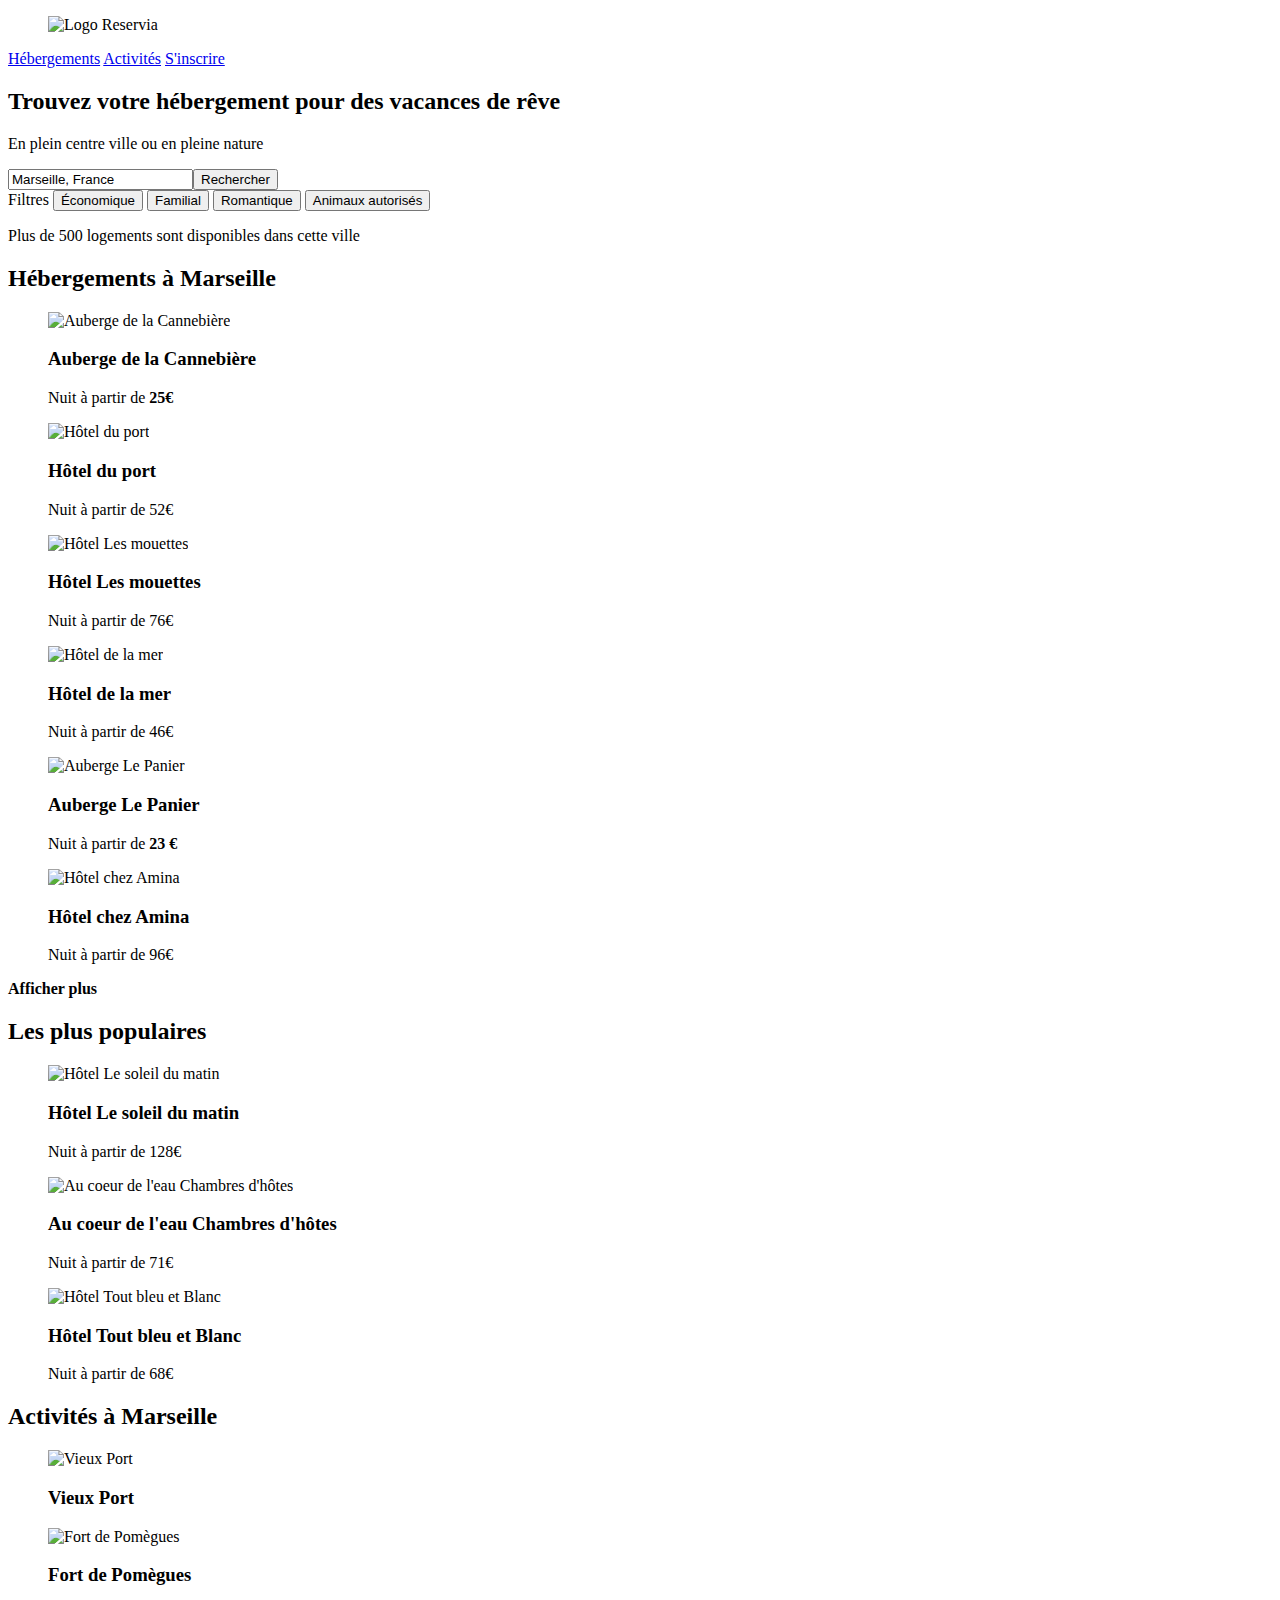
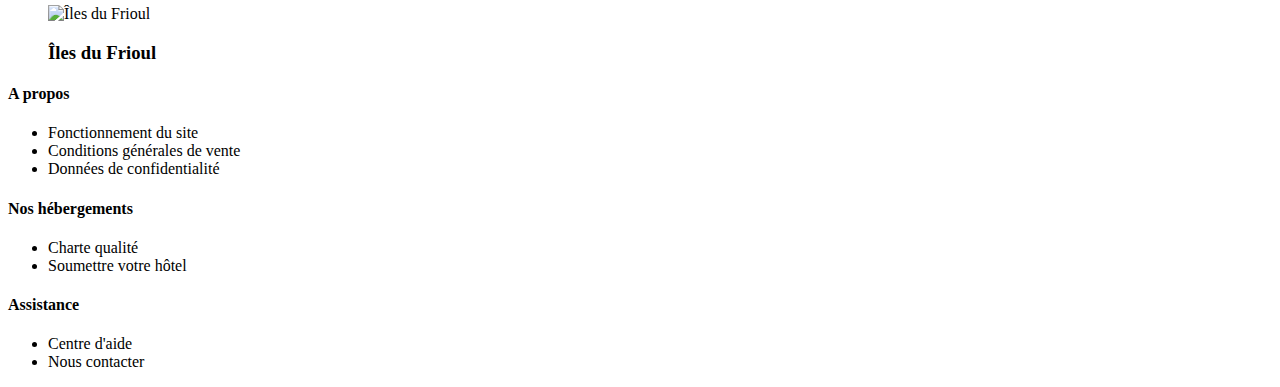
==== code/index.html @ 35206b0a "suite flexbox activites" ====
<!DOCTYPE html>
<html lang="fr">
  <head>
    <meta charset="UTF-8" />
    <meta name="viewport" content="width=device-width, initial-scale=1.0" />

    <link rel="stylesheet" href="/css/style.css" />
  

    <link rel="preconnect" href="https://fonts.gstatic.com" />
    <link href="https://fonts.googleapis.com/css2?family=Raleway&display=swap" rel="stylesheet" />

    <script src="https://kit.fontawesome.com/c84f4dddfd.js" crossorigin="anonymous"></script>

    <title>Reservia </title>
  </head>

  <body>
    <header>
      <figure>
        <img src="/images/logo/Reservia@3x.png" alt="Logo Reservia" />
      </figure>
      <nav>
        <a href="#hebergements">Hébergements</a>
        <a href="#activites">Activités</a>
        <a id="blue" href="#">S'inscrire</a>
      </nav>
    </header>

    <main>
      <section id="menu">
        <h2>Trouvez votre hébergement pour des vacances de rêve</h2>
        <p>En plein centre ville ou en pleine nature</p>
        <div id="recherche">
          <i id="black" class="fas fa-map-marker-alt"></i>
          <input
            type="text"
            name="lieu"
            id="lieu"
            value="Marseille, France"
          /><input type="button" value="Rechercher" />
        </div>

        <div>
          Filtres
          <button type="button">
            <i class="fas fa-money-bill-wave"></i> Économique
          </button>
          <button type="button"><i class="fas fa-child"></i> Familial</button>
          <button type="button"><i class="fas fa-heart"></i> Romantique</button>
          <button type="button">
            <i class="fas fa-paw"></i>Animaux autorisés
          </button>
        </div>

        <p>
          <i class="fas fa-info"></i> Plus de 500 logements sont disponibles
          dans cette ville
        </p>
      </section>

      <section id="hebergements">
        <div>
          <h2>Hébergements à Marseille</h2>

          <figure>
            <img
              src="/images/hebergements/4_small/marcus-loke-WQJvWU_HZFo-unsplash.jpg"
              alt="Auberge de la Cannebière"
            />
            <figcaption>
              <h3>Auberge de la Cannebière</h3>
              <p>Nuit à partir de <strong>25€</strong></p>
              <i class="fas fa-star"></i><i class="fas fa-star"></i
              ><i class="fas fa-star"></i><i class="fas fa-star"></i
              ><i class="fas fa-star grey" ></i>
            </figcaption>
          </figure>

          <figure>
            <img
              src="/images/hebergements/4_small/fred-kleber-gTbaxaVLvsg-unsplash.jpg"
              alt="Hôtel du port"
            />
            <figcaption>
              <h3>Hôtel du port</h3>
              <p>Nuit à partir de 52€</p>
              <i class="fas fa-star"></i><i class="fas fa-star"></i
              ><i class="fas fa-star"></i><i class="fas fa-star"></i
              ><i class="fas fa-star"></i>
            </figcaption>
          </figure>

          <figure>
            <img
              src="/images/hebergements/4_small/reisetopia-B8WIgxA_PFU-unsplash.jpg"
              alt="Hôtel Les mouettes"
            />
            <figcaption>
              <h3>Hôtel Les mouettes</h3>
              <p>Nuit à partir de 76€</p>
              <i class="fas fa-star"></i><i class="fas fa-star"></i
              ><i class="fas fa-star"></i><i class="fas fa-star"></i
              ><i class="fas fa-star grey"></i>
            </figcaption>
          </figure>

          <figure>
            <img
              src="/images/hebergements/4_small/annie-spratt-Eg1qcIitAuA-unsplash.jpg"
              alt="Hôtel de la mer"
            />
            <figcaption>
              <h3>Hôtel de la mer</h3>
              <p>Nuit à partir de 46€</p>
              <i class="fas fa-star"></i><i class="fas fa-star"></i
              ><i class="fas fa-star"></i
              ><i class="fas fa-star grey"></i><i class="fas fa-star grey"></i
              >
            </figcaption>
          </figure>

          <figure>
            <img
              src="/images/hebergements/4_small/nicate-lee-kT-ZyaiwBe0-unsplash.jpg"
              alt="Auberge Le Panier"
            />
            <figcaption>
              <h3>Auberge Le Panier</h3>
              <p>Nuit à partir de <strong>23 €</strong></p>
              <i class="fas fa-star"></i><i class="fas fa-star"></i
              ><i class="fas fa-star"></i><i class="fas fa-star"></i
              ><i class="fas fa-star grey"></i>
            </figcaption>
          </figure>

          <figure>
            <img
              src="/images/hebergements/4_small/febrian-zakaria-M6S1WvfW68A-unsplash.jpg"
              alt="Hôtel chez Amina"
            />
            <figcaption>
              <h3>Hôtel chez Amina</h3>
              <p>Nuit à partir de 96€</p>
              <i class="fas fa-star"></i><i class="fas fa-star"></i
              ><i class="fas fa-star"></i><i class="fas fa-star"></i
              ><i class="fas fa-star"></i>
            </figcaption>
          </figure>

          <p><strong>Afficher plus</strong></p>
        </div>

        <aside id="populaires">
          <h2>Les plus populaires</h2>

          <figure>
            <img
              src="/images/hebergements/4_small/emile-guillemot-Bj_rcSC5XfE-unsplash.jpg"
              alt="Hôtel Le soleil du matin"
            />
            <figcaption>
              <h3>Hôtel Le soleil du matin</h3>
              <p>Nuit à partir de 128€</p>
              <i class="fas fa-star"></i><i class="fas fa-star"></i
              ><i class="fas fa-star"></i><i class="fas fa-star"></i
              ><i class="fas fa-star"></i>
            </figcaption>
          </figure>

          <figure>
            <img
              src="/images/hebergements/4_small/aw-creative-VGs8z60yT2c-unsplash.jpg"
              alt="Au coeur de l'eau Chambres d'hôtes"
            />
            <figcaption>
              <h3>Au coeur de l'eau Chambres d'hôtes</h3>
              <p>Nuit à partir de 71€</p>
              <i class="fas fa-star"></i><i class="fas fa-star"></i
              ><i class="fas fa-star"></i><i class="fas fa-star"></i
              ><i class="fas fa-star grey"></i>
            </figcaption>
          </figure>

          <figure>
            <img
              src="/images/hebergements/4_small/febrian-zakaria-sjvU0THccQA-unsplash.jpg"
              alt="Hôtel Tout bleu et Blanc"
            />
            <figcaption>
              <h3>Hôtel Tout bleu et Blanc</h3>
              <p>Nuit à partir de 68€</p>
              <i class="fas fa-star"></i><i class="fas fa-star"></i
              ><i class="fas fa-star"></i><i class="fas fa-star"></i
              ><i class="fas fa-star grey"></i>
            </figcaption>
          </figure>
        </aside>
      </section>

      <section id="activites">
        <h2>Activités à Marseille</h2>

        <figure class="orange">
          <img
            src="/images/activites/4_small/reno-laithienne-QUgJhdY5Fyk-unsplash.jpg"
            alt="Vieux Port"
          />
          <figcaption>
            <h3>Vieux Port</h3>
          </figcaption>
        </figure>

        <figure  class="yellow" >
          <img
            src="/images/activites/4_small/paul-hermann-QFTrLdQIRhI-unsplash.jpg"
            alt="Fort de Pomègues"
          />
          <figcaption>
            <h3>Fort de Pomègues</h3>
          </figcaption>
        </figure>

        <figure  class="purple">
          <img
            src="/images/activites/4_small/kevin-hikari-rV_Qd1l-VXg-unsplash.jpg"
            alt="Îles du Frioul"
          />
          <figcaption>
            <h3>Îles du Frioul</h3>
          </figcaption>
        </figure>

        
      </section>
    </main>

    <footer>
      <div>
        <h4>A propos</h4>
        <ul>
          <li>Fonctionnement du site</li>
          <li>Conditions générales de vente</li>
          <li>Données de confidentialité</li>
        </ul>
      </div>

      <div>
        <h4>Nos hébergements</h4>
        <ul>
          <li>Charte qualité</li>
          <li>Soumettre votre hôtel</li>
        </ul>
      </div>

      <div>
        <h4>Assistance</h4>
        <ul>
          <li>Centre d'aide</li>
          <li>Nous contacter</li>
        </ul>
      </div>
    </footer>
  </body>
</html>
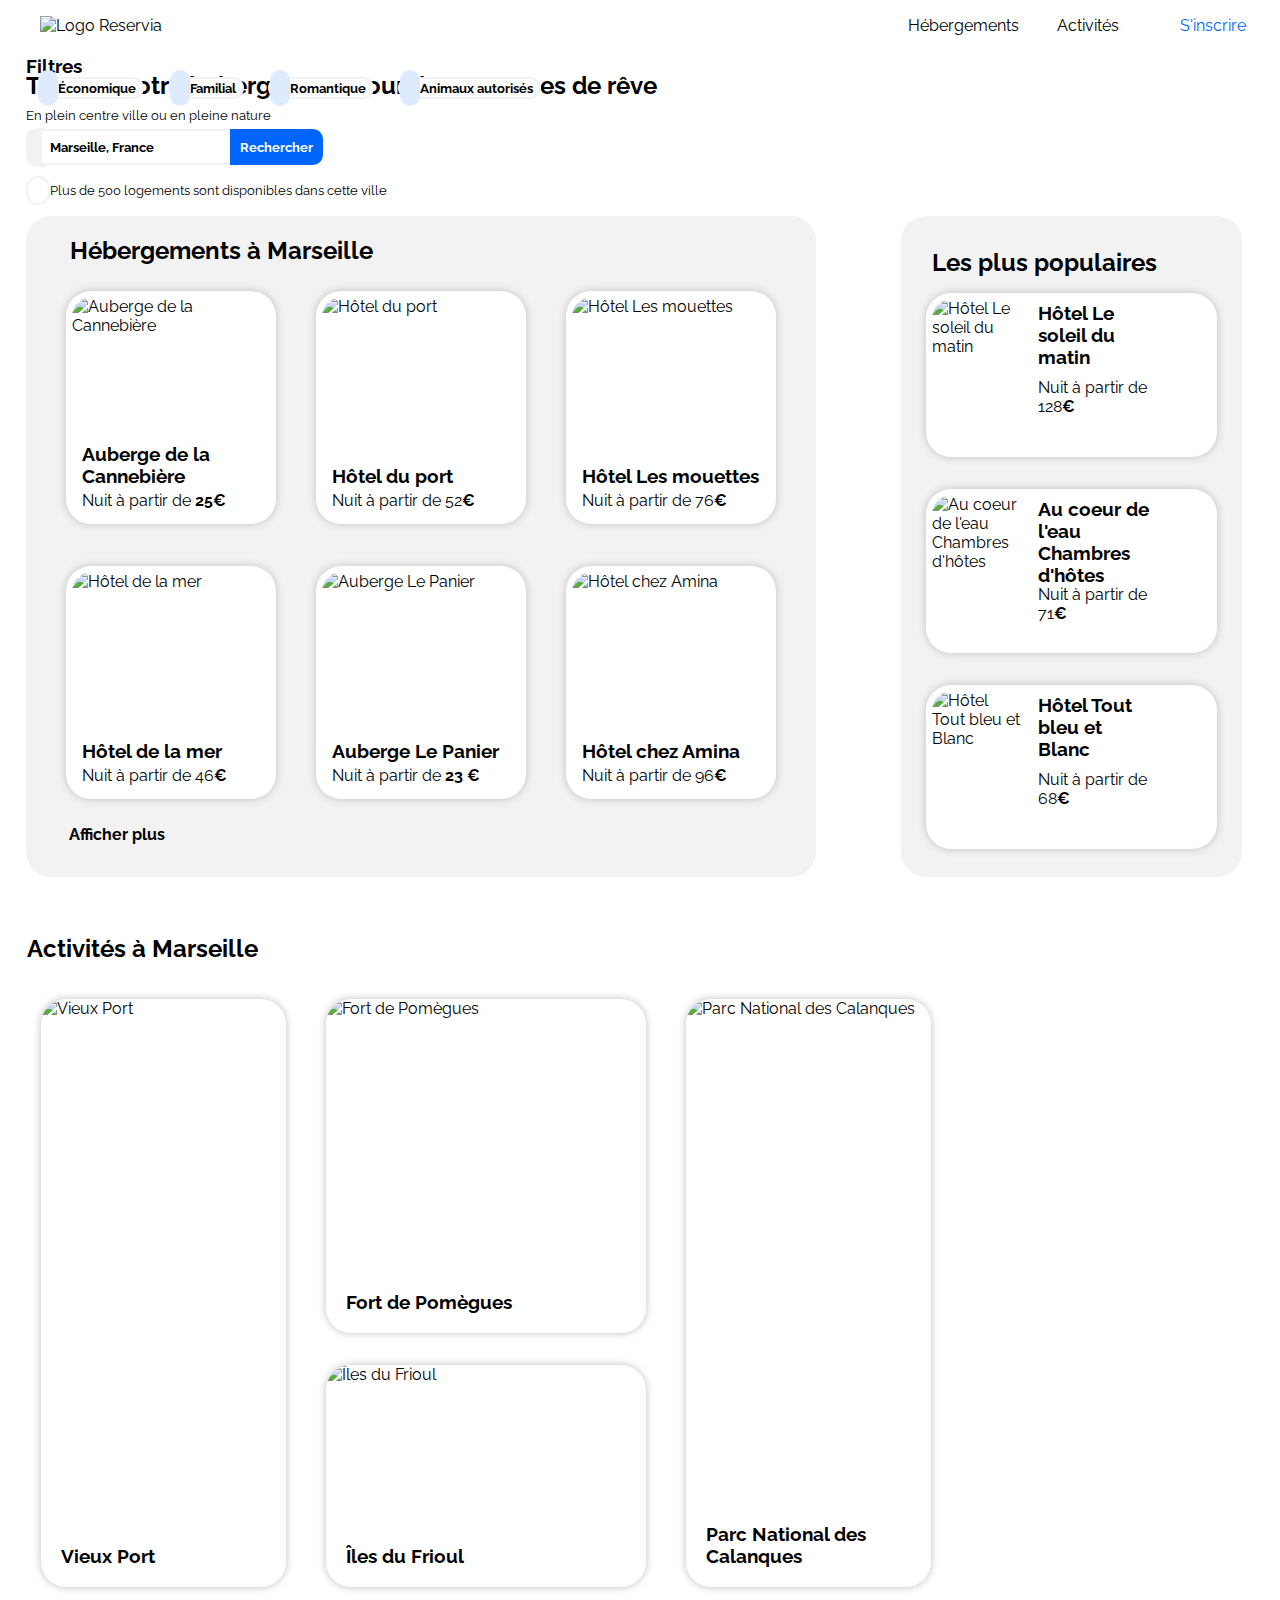
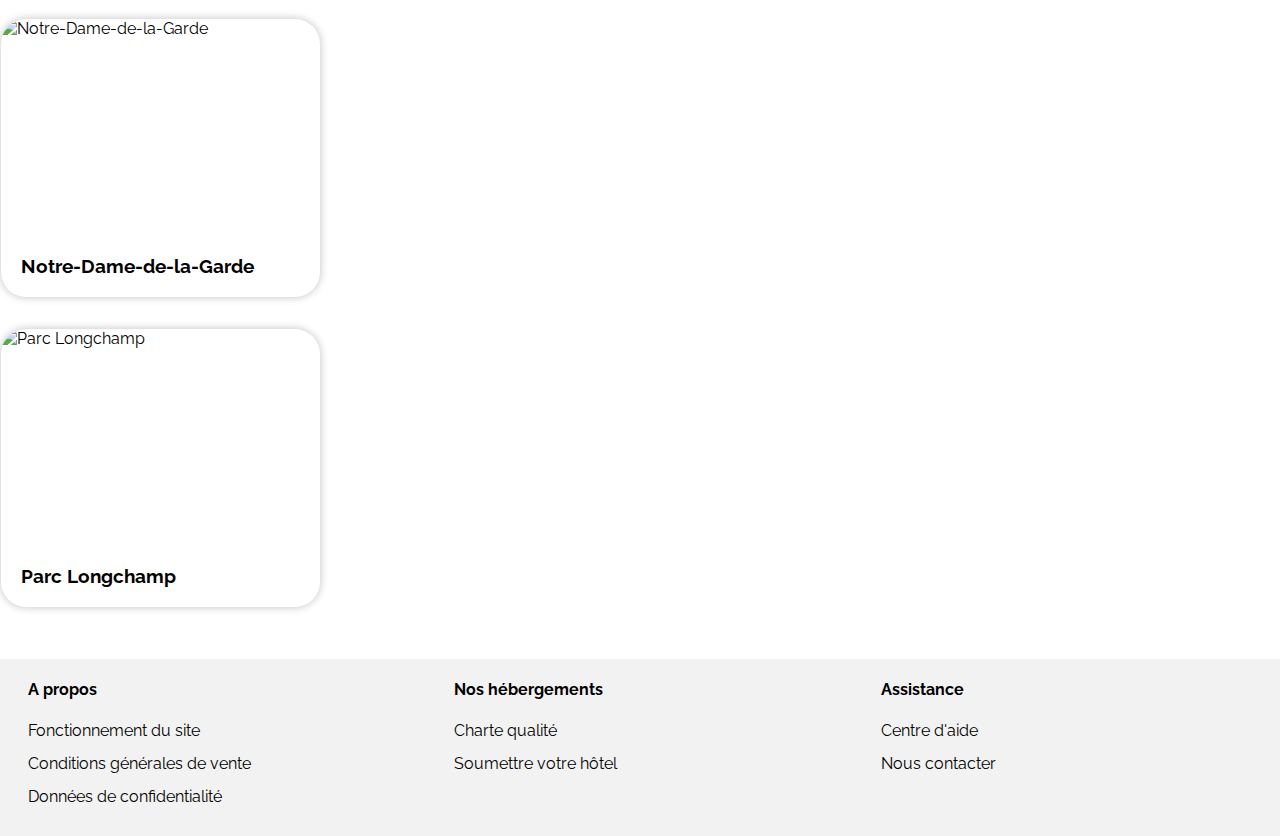
==== commit 2325fc96: "test" ====
--- a/code/index.html
+++ b/code/index.html
@@ -4,8 +4,9 @@
     <meta charset="UTF-8" />
     <meta name="viewport" content="width=device-width, initial-scale=1.0" />
 
-    <link rel="stylesheet" href="/css/style.css" />
-  
+    <link rel="stylesheet" href="./css/style.css" />
+    <link rel="stylesheet" media="screen and (min-width : 320px) and (max-width:760px)" href="./css/responsive.css">
+    <link rel="stylesheet" media="screen and (min-width : 768px) and (max-width:1024px)" href="./css/responsive.css">
 
     <link rel="preconnect" href="https://fonts.gstatic.com" />
     <link href="https://fonts.googleapis.com/css2?family=Raleway&display=swap" rel="stylesheet" />
@@ -18,10 +19,10 @@
   <body>
     <header>
       <figure>
-        <img src="/images/logo/Reservia@3x.png" alt="Logo Reservia" />
+        <img src="./images/Reservia@3x.png" alt="Logo Reservia" />
       </figure>
       <nav>
-        <a href="#hebergements">Hébergements</a>
+        <a href="#hebergements"> Hébergements</a>
         <a href="#activites">Activités</a>
         <a id="blue" href="#">S'inscrire</a>
       </nav>
@@ -37,12 +38,14 @@
             type="text"
             name="lieu"
             id="lieu"
-            value="Marseille, France"
-          /><input type="button" value="Rechercher" />
-        </div>
-
-        <div>
-          Filtres
+            placeholder="Marseille, France"
+          /><input type="button" value="Rechercher" media="screen and (min-width : 1024px) " />
+          <i class="fas fa-search" media="screen and (min-width : 320px) and (max-width:760px)" ></i>
+        </div>
+
+        <div id="filtres">
+          <h3>Filtres</h3>
+          
           <button type="button">
             <i class="fas fa-money-bill-wave"></i> Économique
           </button>
@@ -65,7 +68,7 @@
 
           <figure>
             <img
-              src="/images/hebergements/4_small/marcus-loke-WQJvWU_HZFo-unsplash.jpg"
+              src="./images/marcus-loke-WQJvWU_HZFo-unsplash.jpg"
               alt="Auberge de la Cannebière"
             />
             <figcaption>
@@ -79,12 +82,12 @@
 
           <figure>
             <img
-              src="/images/hebergements/4_small/fred-kleber-gTbaxaVLvsg-unsplash.jpg"
+              src="./images/fred-kleber-gTbaxaVLvsg-unsplash.jpg"
               alt="Hôtel du port"
             />
             <figcaption>
               <h3>Hôtel du port</h3>
-              <p>Nuit à partir de 52€</p>
+              <p>Nuit à partir de 52<strong>€</strong></p>
               <i class="fas fa-star"></i><i class="fas fa-star"></i
               ><i class="fas fa-star"></i><i class="fas fa-star"></i
               ><i class="fas fa-star"></i>
@@ -93,26 +96,26 @@
 
           <figure>
             <img
-              src="/images/hebergements/4_small/reisetopia-B8WIgxA_PFU-unsplash.jpg"
+              src="./images/reisetopia-B8WIgxA_PFU-unsplash.jpg"
               alt="Hôtel Les mouettes"
             />
             <figcaption>
               <h3>Hôtel Les mouettes</h3>
-              <p>Nuit à partir de 76€</p>
-              <i class="fas fa-star"></i><i class="fas fa-star"></i
-              ><i class="fas fa-star"></i><i class="fas fa-star"></i
-              ><i class="fas fa-star grey"></i>
-            </figcaption>
-          </figure>
-
-          <figure>
-            <img
-              src="/images/hebergements/4_small/annie-spratt-Eg1qcIitAuA-unsplash.jpg"
+              <p>Nuit à partir de 76<strong>€</strong></p>
+              <i class="fas fa-star"></i><i class="fas fa-star"></i
+              ><i class="fas fa-star"></i><i class="fas fa-star"></i
+              ><i class="fas fa-star grey"></i>
+            </figcaption>
+          </figure>
+
+          <figure>
+            <img
+              src="./images/annie-spratt-Eg1qcIitAuA-unsplash.jpg"
               alt="Hôtel de la mer"
             />
             <figcaption>
               <h3>Hôtel de la mer</h3>
-              <p>Nuit à partir de 46€</p>
+              <p>Nuit à partir de 46<strong>€</strong></p>
               <i class="fas fa-star"></i><i class="fas fa-star"></i
               ><i class="fas fa-star"></i
               ><i class="fas fa-star grey"></i><i class="fas fa-star grey"></i
@@ -122,7 +125,7 @@
 
           <figure>
             <img
-              src="/images/hebergements/4_small/nicate-lee-kT-ZyaiwBe0-unsplash.jpg"
+              src="./images/nicate-lee-kT-ZyaiwBe0-unsplash.jpg"
               alt="Auberge Le Panier"
             />
             <figcaption>
@@ -136,12 +139,12 @@
 
           <figure>
             <img
-              src="/images/hebergements/4_small/febrian-zakaria-M6S1WvfW68A-unsplash.jpg"
+              src="./images/febrian-zakaria-M6S1WvfW68A-unsplash.jpg"
               alt="Hôtel chez Amina"
             />
             <figcaption>
               <h3>Hôtel chez Amina</h3>
-              <p>Nuit à partir de 96€</p>
+              <p>Nuit à partir de 96<strong>€</strong></p>
               <i class="fas fa-star"></i><i class="fas fa-star"></i
               ><i class="fas fa-star"></i><i class="fas fa-star"></i
               ><i class="fas fa-star"></i>
@@ -152,16 +155,15 @@
         </div>
 
         <aside id="populaires">
-          <h2>Les plus populaires</h2>
-
-          <figure>
-            <img
-              src="/images/hebergements/4_small/emile-guillemot-Bj_rcSC5XfE-unsplash.jpg"
+          <h2>Les plus populaires <i class="fas fa-chart-line"></i></h2>
+          <figure>
+            <img
+              src="./images/emile-guillemot-Bj_rcSC5XfE-unsplash.jpg"
               alt="Hôtel Le soleil du matin"
             />
             <figcaption>
               <h3>Hôtel Le soleil du matin</h3>
-              <p>Nuit à partir de 128€</p>
+              <p>Nuit à partir de 128<strong>€</strong></p>
               <i class="fas fa-star"></i><i class="fas fa-star"></i
               ><i class="fas fa-star"></i><i class="fas fa-star"></i
               ><i class="fas fa-star"></i>
@@ -170,26 +172,26 @@
 
           <figure>
             <img
-              src="/images/hebergements/4_small/aw-creative-VGs8z60yT2c-unsplash.jpg"
+              src="./images/aw-creative-VGs8z60yT2c-unsplash.jpg"
               alt="Au coeur de l'eau Chambres d'hôtes"
             />
             <figcaption>
               <h3>Au coeur de l'eau Chambres d'hôtes</h3>
-              <p>Nuit à partir de 71€</p>
-              <i class="fas fa-star"></i><i class="fas fa-star"></i
-              ><i class="fas fa-star"></i><i class="fas fa-star"></i
-              ><i class="fas fa-star grey"></i>
-            </figcaption>
-          </figure>
-
-          <figure>
-            <img
-              src="/images/hebergements/4_small/febrian-zakaria-sjvU0THccQA-unsplash.jpg"
+              <p>Nuit à partir de 71<strong>€</strong></p>
+              <i class="fas fa-star"></i><i class="fas fa-star"></i
+              ><i class="fas fa-star"></i><i class="fas fa-star"></i
+              ><i class="fas fa-star grey"></i>
+            </figcaption>
+          </figure>
+
+          <figure>
+            <img
+              src="./images/febrian-zakaria-sjvU0THccQA-unsplash.jpg"
               alt="Hôtel Tout bleu et Blanc"
             />
             <figcaption>
               <h3>Hôtel Tout bleu et Blanc</h3>
-              <p>Nuit à partir de 68€</p>
+              <p>Nuit à partir de 68<strong>€</strong></p>
               <i class="fas fa-star"></i><i class="fas fa-star"></i
               ><i class="fas fa-star"></i><i class="fas fa-star"></i
               ><i class="fas fa-star grey"></i>
@@ -201,9 +203,9 @@
       <section id="activites">
         <h2>Activités à Marseille</h2>
 
-        <figure class="orange">
+        <figure class="first">
           <img
-            src="/images/activites/4_small/reno-laithienne-QUgJhdY5Fyk-unsplash.jpg"
+            src="./images/reno-laithienne-QUgJhdY5Fyk-unsplash.jpg"
             alt="Vieux Port"
           />
           <figcaption>
@@ -211,27 +213,59 @@
           </figcaption>
         </figure>
 
-        <figure  class="yellow" >
+        <div class="column">
+          <figure id="fort" >
+            <img
+              src="./images/paul-hermann-QFTrLdQIRhI-unsplash.jpg"
+              alt="Fort de Pomègues"
+            />
+            <figcaption>
+              <h3>Fort de Pomègues</h3>
+            </figcaption>
+          </figure>
+  
+          <figure id="frioul">
+            <img
+              src="./images/kevin-hikari-rV_Qd1l-VXg-unsplash.jpg"
+              alt="Îles du Frioul"
+            />
+            <figcaption>
+              <h3>Îles du Frioul</h3>
+            </figcaption>
+          </figure>
+        </div>
+        
+        <figure class="first" >
           <img
-            src="/images/activites/4_small/paul-hermann-QFTrLdQIRhI-unsplash.jpg"
-            alt="Fort de Pomègues"
+            src="./images/kilyan-sockalingum-NR8-cBCN3aI-unsplash.jpg"
+            alt="Parc National des Calanques"
           />
           <figcaption>
-            <h3>Fort de Pomègues</h3>
+            <h3>Parc National des Calanques</h3>
           </figcaption>
         </figure>
 
-        <figure  class="purple">
-          <img
-            src="/images/activites/4_small/kevin-hikari-rV_Qd1l-VXg-unsplash.jpg"
-            alt="Îles du Frioul"
-          />
-          <figcaption>
-            <h3>Îles du Frioul</h3>
-          </figcaption>
-        </figure>
-
-        
+        <div class="column">
+          <figure  >
+            <img
+              src="./images/florian-wehde-xW9e8gdotxI-unsplash.jpg"
+              alt="Notre-Dame-de-la-Garde"
+            />
+            <figcaption>
+              <h3>Notre-Dame-de-la-Garde</h3>
+            </figcaption>
+          </figure>
+  
+          <figure  >
+            <img
+              src="./images/lena-paulin-wH2-EJoDcV0-unsplash.jpg"
+              alt="Parc Longchamp"
+            />
+            <figcaption>
+              <h3>Parc Longchamp</h3>
+            </figcaption>
+          </figure>
+        </div>
       </section>
     </main>
 
--- a/code/css/style.css
+++ b/code/css/style.css
@@ -0,0 +1,425 @@
+/*ALL*/
+* {
+  font-family: "Raleway", sans-serif;
+  /*border:1px solid red;*/
+}
+body{
+  margin:0;
+}
+i {
+  color: #0065fc;
+}
+.grey {
+  color: #dadada;
+}
+h2,
+h3,
+p,
+div {
+  
+  width: 100%;
+}
+figure{
+  cursor: pointer;
+}
+
+h3,p {
+  padding:0;
+  margin:0;
+}
+main{
+  margin-left: 2%;
+  margin-right: 3%;
+}
+
+
+/*HEADER*/
+
+ul {
+  list-style-type: none;
+}
+a {
+  text-decoration: none;
+  color: black;
+}
+#blue {
+  color: #0065fc;
+}
+#black {
+  color: black;
+}
+header {
+  display: flex;
+  flex-flow: row nowrap;
+  justify-content: space-between;  
+}
+header img {
+  width: 30%;
+}
+header nav {
+  width: 30%;
+
+  display: flex;
+  flex-flow: row nowrap;
+  align-items: center;
+  justify-content: space-evenly;
+
+}
+a{
+  width: 30%;
+  text-align: center;
+}
+a:hover, a:focus{
+  
+
+  color : #0065FC;
+  border-top: 2px solid #0065FC;
+  padding-top: 5.9%;
+  padding-bottom: calc(5.9% + 1px);
+}
+
+
+/*MENU*/
+#menu {
+  display: flex;
+  flex-flow: row wrap;
+}
+
+#menu p:nth-child(2){
+  
+  margin-top: -1%;
+  margin-bottom: 0.5%;
+}
+#menu p{
+  
+  margin-top: 0.5%;
+  margin-bottom: 1.5%;
+  font-size: 13px;
+  
+}
+#menu div{
+  margin-bottom: 1%;
+}
+
+.fa-info{
+  border: 2px solid #f2f2f2;
+  padding-top: 5px;
+  padding-right:10px;
+  padding-left: 10px;
+  padding-bottom: 5px;
+  border-radius: 500px;
+}
+#recherche i{
+  padding: 10px;
+  background-color: #f2f2f2;
+  border-top-left-radius: 10px;
+  border-bottom-left-radius: 10px;
+  margin-right: -4.1px;
+  padding-top: 8.5px;
+  padding-bottom: 11px;
+}
+#recherche i:nth-child(4){
+  color: white;
+  background-color: #0065FC;
+  border-radius: 10px;
+  opacity: 0;
+}
+#recherche input:nth-child(2){
+  padding: 8px;
+  
+  font-weight: bold;
+  border: none;
+  
+  border-top: 2px solid #f2f2f2;
+  border-bottom: 2px solid #f2f2f2;
+}
+#recherche input:nth-child(2):focus{
+  outline:none;
+}
+
+#recherche input::placeholder{
+  color: black;
+  opacity: 1; /*firefox*/
+}
+#recherche input:nth-child(3){
+  padding: 10px;
+  background-color: #0065FC;
+  color: white;
+  font-weight: bold;
+  border:none;
+  border-top-right-radius: 10px;
+  border-bottom-right-radius: 10px;
+
+  cursor: pointer;
+}
+
+
+/*FILTRES*/
+#filtres{
+  font-weight: bold;
+  margin-top: -10%;
+}
+#filtres button{
+  
+  border: 2px solid #f2f2f2;
+  border-radius: 20px;
+  background-color: white;
+  padding-left: 0;
+  margin-left: 10px;
+  margin-right: 10px;
+
+  font-weight: bold;
+  cursor: pointer;
+}
+#filtres i{
+  background-color: #DEEBFF;
+  padding: 10px;
+  border-radius: 20px;
+  
+}
+
+#filtres button:hover{
+  background-color: #0065fc;
+  color: white;
+  box-shadow: 0px 0px 5px #eeeeee;
+}
+
+
+/*HÉBERGEMENTS*/
+#hebergements {
+  display: flex;
+  justify-content: space-between;
+}
+#hebergements div {
+  width: 65%;
+
+  display: flex;
+  justify-content: space-evenly;
+  flex-flow: row wrap;
+
+  background-color: #f2f2f2;
+  border-radius: 25px;
+
+}
+#hebergements h2{
+  margin-left: 5.6%;
+  margin-bottom: 0;
+}
+#hebergements p:not(figcaption p){  
+  margin-left: 5.5%;
+  margin-bottom: 3%;
+}
+#hebergements div figure {
+  width: 25%;
+  height: 13.8em;
+
+  display: flex;
+  flex-direction: column;
+  justify-content: flex-end;
+  overflow: hidden;
+
+  background-color: white;
+  
+  border-radius: 25px;
+  box-shadow: 0px 0px 8px rgb(192, 192, 192);
+}
+#hebergements img:not(#populaires img){
+  border-top-left-radius: 20px;
+  border-top-right-radius: 20px;
+
+  object-fit : cover;
+  width: 100%;
+  height: 100%;
+}
+#hebergements figure{
+
+  padding: 6px;
+}
+#hebergements figure:nth-child(3), figure:nth-child(6){
+  margin-left: 0;
+  margin-right: 0;
+}
+#hebergements figcaption{
+
+  padding-left: 5%;
+}
+#hebergements figcaption h3 {
+  padding-top: 2%;
+}
+#hebergements figcaption p {
+  padding-top: 2%;
+  padding-bottom: 2%;
+}
+#hebergements figcaption  {
+  
+  padding-bottom: 2%;
+}
+
+/*POPULAIRES*/
+
+#populaires .fa-star{
+  display: inline-block;
+  
+  align-items: flex-end;
+}
+
+
+
+#populaires {
+  width: 23%;
+
+  display: inline-flex;
+  align-items: center;
+  flex-flow: column;
+
+  background-color: #f2f2f2;
+  border-radius: 25px;
+
+  padding-top: 1%;
+  padding-left: 2.5%;
+  padding-right: 2.5%;
+  padding-bottom: 1%;
+}
+#populaires h2{
+  
+  margin-left: 0;
+}
+#populaires figure {
+  width: 100%;
+  height: 9.5em;
+  display: flex;
+  flex-direction: row;
+  
+  overflow: hidden;
+
+  background-color: white;
+  
+  
+  border-radius: 25px;
+  box-shadow: 0px 0px 8px rgb(192, 192, 192);
+}
+#populaires figcaption {
+
+  display: flex;
+  flex-flow: row wrap ;
+  
+  width: 40%;
+  padding-left: 5%;
+}
+#populaires h3{
+  margin: 0;
+  margin-bottom: -20px;
+  padding: 0;
+}
+#populaires p{
+  margin: 0;
+  padding: 0;
+}
+#populaires i{
+  margin: 0;
+  padding: 0;
+  align-self: flex-end;
+}
+
+#populaires img{
+  border-top-left-radius: 20px;
+  border-bottom-left-radius: 20px;
+
+  object-fit : cover;
+  width: 33%;
+  height: 100%;
+}
+.fa-chart-line{
+  color: black;
+  float: right;
+}
+
+/*ACTIVITÉS*/
+#activites {
+  margin-top: 3%;
+  margin-bottom: 3%;
+  margin-right: -3%;
+  margin-left: -2%;
+  display: flex;
+  flex-direction: row;
+  flex-wrap: wrap;
+
+  
+  border-radius: 25px;
+}
+#activites h2{
+  
+  margin-left: 2%;
+}
+#activites figure{
+  
+  
+  display: flex;
+  flex-direction: column;
+
+  overflow: hidden;
+
+  box-shadow: 0px 0px 8px rgb(192, 192, 192);
+  border-radius: 25px;
+  
+}
+#activites img{
+  object-fit: cover;
+  width: 100%;
+  height: 13.5em;
+}
+#activites .first{
+  width: 19.2%;
+}
+#activites .first img{
+  height: 100%;
+}
+#activites .column {
+  
+  display: flex;
+  flex-direction: column;
+  
+  width: 25%;
+}
+.column figure{
+ 
+  margin-left: 0;
+  margin-right: 0;
+  padding: 0;
+}
+.column img{
+  width: 100%;
+}
+#activites figcaption{
+  padding: 20px;
+}
+
+#fort img{
+  height: 17em;
+}
+#frioul img{
+  height: 10em;
+}
+
+
+/*FOOTER */
+footer {
+  background-color: #f2f2f2;
+
+  display: flex;
+  flex-flow: row nowrap;
+  vertical-align: top;
+  justify-content: space-around;
+}
+footer div {
+  width: 29%;
+}
+footer ul {
+  padding-left: 0px;
+}
+footer li {
+  padding-bottom: 14px;
+  cursor: pointer;
+}
+/*FONTS*/
+@import url("https://fonts.googleapis.com/css2?family=Raleway&display=swap");
